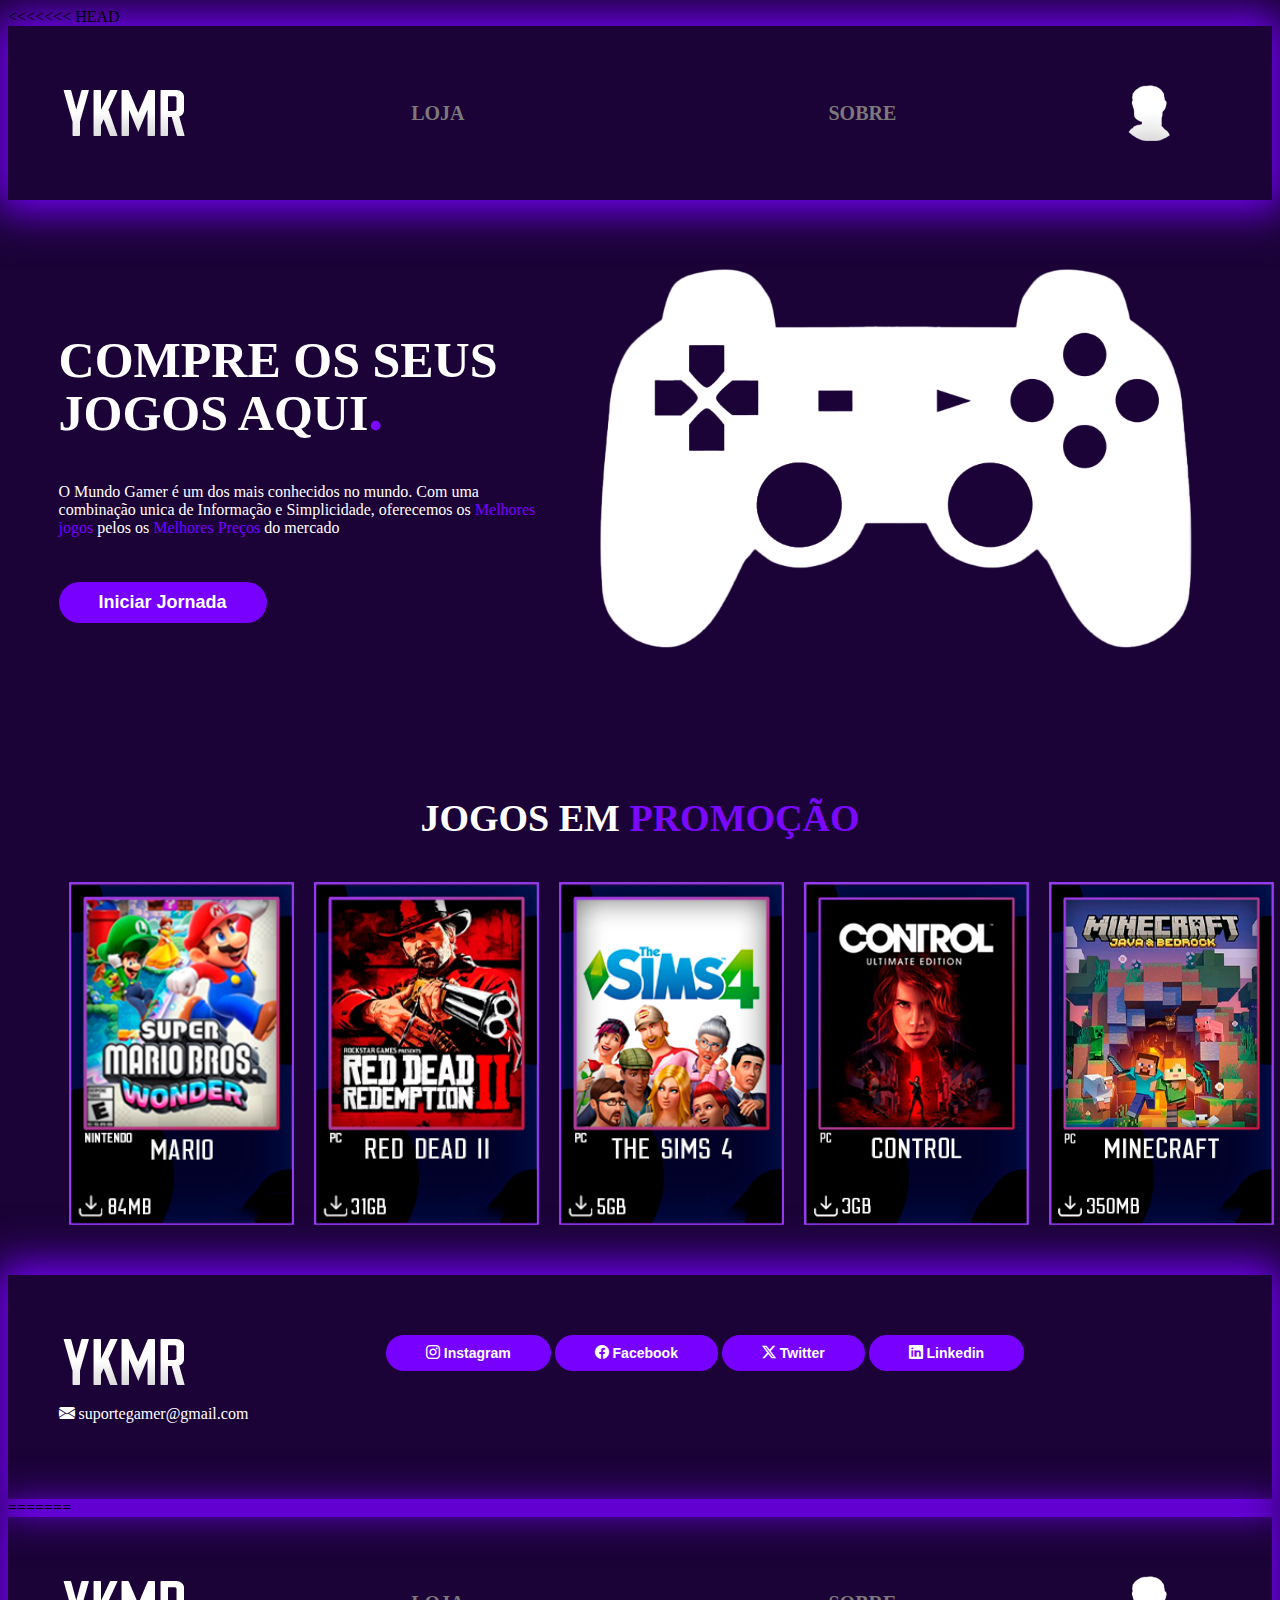
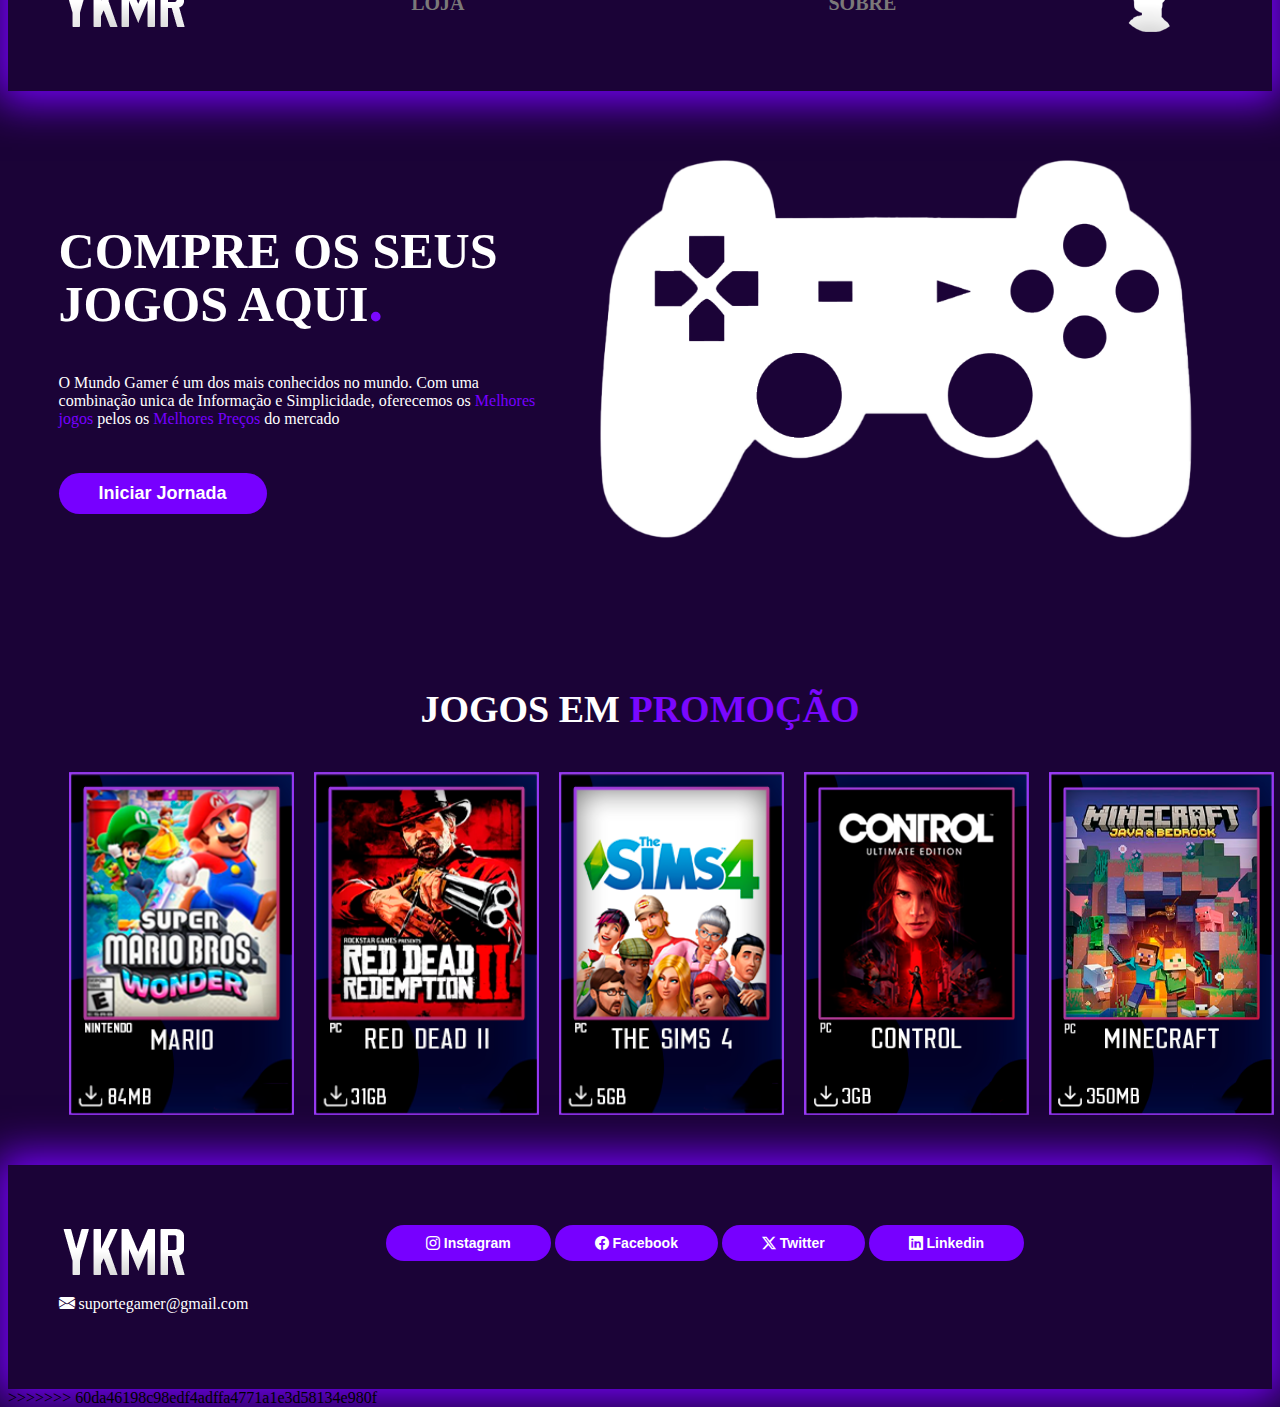
==== index.html @ 8145964a "Gerenciamento de Endereços" ====
<<<<<<< HEAD
<!DOCTYPE html>
<html lang="pt-br">
<head>
    <meta charset="UTF-8">
    <meta name="viewport" content="width=device-width, initial-scale=1.0">
    <!--Google Fonts-->
    <link rel="preconnect" href="https://fonts.googleapis.com">
    <link rel="preconnect" href="https://fonts.gstatic.com" crossorigin>
    <link href="https://fonts.googleapis.com/css2?family=Poppins:ital,wght@0,100;0,200;0,300;0,400;0,500;0,600;0,700;0,800;0,900;1,100;1,200;1,300;1,400;1,500;1,600;1,700;1,800;1,900&display=swap" rel="stylesheet">
    <!--Fim Google Fonts-->
    <!--BOOTSTRAP ICONS-->
    <link rel="stylesheet" href="https://cdn.jsdelivr.net/npm/bootstrap-icons@1.11.3/font/bootstrap-icons.min.css">
    <!--FIM BOOTSTRAP ICONS-->
    <link rel="stylesheet" href="css/index.css">
    <title>Games YKMR</title>
    <script src='script/index.js'></script>
    <script src="https://platform.linkedin.com/badges/js/profile.js" async defer type="text/javascript"></script>

</head>
<body>
    
    <header>
        <div class="interface">
            <div class="logo">
                <a href="#">
                    <img src="view/img/logoteste.png" alt="Logo da Games YKMR">
                </a>
            </div><!--logo-->

            <nav class="menu-desktop">
                <ul>
                    <li><a href="#">LOJA</a></li>
                    <li class="linkedin-container">
                        <a href="https://www.linkedin.com/in/kauanpedrosa" class="linkedin-btn">SOBRE</a>
                        <div class="linkedin-selo">
                            <div class="badge-base LI-profile-badge" 
                                 data-locale="pt_BR" data-size="medium" 
                                 data-theme="dark" data-type="VERTICAL" 
                                 data-vanity="kauan-pedrosa-m-da-silva-56b8bb307" 
                                 data-version="v1">
                                <a class="badge-base__link LI-simple-link" 
                                   href="https://br.linkedin.com/in/kauan-pedrosa-m-da-silva-56b8bb307?trk=profile-badge">
                                </a>
                            </div>
                        </div>
                    </li>
                </ul>                

            </nav>

            <div class="usuario">
                <button class="dropbtn">
                    <img src="view/img/icone.png" alt="Icone de Cadastro">
                </button>
                <div class="dropdown-content">
                    <a href="view/cadastro.html" id="cadastro">Cadastro</a>
                    <a href="#" id="login">Login</a>
                    <a href="view/login.html" id="logout">Deslogar</a>
                </div>
            </div><!--usuario-->
            
            <a href="view/endereco.html">
                <button id="specialButton" style="display: none;">Endereço</button>
            </a>
        </div><!--interface-->
    </header>

    <main>
        <section class="topo-do-site">
            <div class="interface">
                <div class="flex">
                    <div class="txt-topo-site">
                        <h1>COMPRE OS SEUS JOGOS AQUI<span>.</span></h1>
                        <p>O Mundo Gamer é um dos mais conhecidos no mundo. Com uma combinação unica de Informação e Simplicidade,
                        oferecemos os <span>Melhores jogos</span> pelos os <span>Melhores Preços</span> do mercado</p>

                        <div class="loja">
                            <a href="view/login.html">
                                <button>Iniciar Jornada</button>
                            </a>
                        </div>
                    </div><!--txt-topo-site-->

                    <div class="img-topo-site">
                        <img src="view/img/controle.png" alt="Controle Gamer">
                    </div><!--img-topo-site-->
                </div><!--flex-->
            </div><!--interface-->
        </section><!--topo-do-site-->

        <section class="promocoes">
            <div class="interface">
                <h2>JOGOS EM <span>PROMOÇÃO</span></h2>
                <div class="flex">
                    <div class="promocoes-jogos">
                        <img src="view/img/Mario.png" alt="">
                    </div><!--promocoes-jogos-->

                    <div class="promocoes-jogos">
                        <img src="view/img/RedDead.png" alt="">

                    </div><!--promocoes-jogos-->
                    <div class="promocoes-jogos">
                        <img src="view/img/thesims.png" alt="">
                    </div><!--promocoes-jogos-->
                    <div class="promocoes-jogos">
                        <img src="view/img/Control.png" alt="">
                    </div><!--promocoes-jogos-->
                    <div class="promocoes-jogos">
                        <img src="view/img/Minecraft.png" alt="">
                    </div><!--promocoes-jogos-->

                </div><!--flex-->
            </div><!--interface-->
        </section><!--promocoes---->
    </main>

    <footer>
        <div class="interface">
            <div class="line-footer">
                <div class="flex">
                    <div class="logo-footer">
                        <img src="view/img/logoteste.png" alt="">
                    </div>

                    <div class="redesociais">
                        <a href="#"><button><i class="bi bi-instagram"></i> Instagram</button></a>
                        <a href="#"><button><i class="bi bi-facebook"></i> Facebook</button></a>
                        <a href="#"><button><i class="bi bi-twitter-x"></i> Twitter</button></a>
                        <a href="https://www.linkedin.com/in/kauanpedrosa"><button><i class="bi bi-linkedin"></i> Linkedin</button></a>

                    </div>

                    <div class="redesociaismob">
                        <a href="#"><button><i class="bi bi-instagram"></i></button></a>
                        <a href="#"><button><i class="bi bi-facebook"></i></button></a>
                        <a href="#"><button><i class="bi bi-twitter-x"></i></button></a>
                    </div>
                </div><!--flex-->
            </div><!--line-footer-->

            <div class="line-footer">
                <p><i class="bi bi-envelope-fill"></i> <a href="#">suportegamer@gmail.com</p></a>

            </div><!--line-footer-->
        </div><!--interface-->
    </footer>
</body>
=======
<!DOCTYPE html>
<html lang="pt-br">
<head>
    <meta charset="UTF-8">
    <meta name="viewport" content="width=device-width, initial-scale=1.0">
    <!--Google Fonts-->
    <link rel="preconnect" href="https://fonts.googleapis.com">
    <link rel="preconnect" href="https://fonts.gstatic.com" crossorigin>
    <link href="https://fonts.googleapis.com/css2?family=Poppins:ital,wght@0,100;0,200;0,300;0,400;0,500;0,600;0,700;0,800;0,900;1,100;1,200;1,300;1,400;1,500;1,600;1,700;1,800;1,900&display=swap" rel="stylesheet">
    <!--Fim Google Fonts-->
    <!--BOOTSTRAP ICONS-->
    <link rel="stylesheet" href="https://cdn.jsdelivr.net/npm/bootstrap-icons@1.11.3/font/bootstrap-icons.min.css">
    <!--FIM BOOTSTRAP ICONS-->
    <link rel="stylesheet" href="css/index.css">
    <title>Games YKMR</title>
    <script src='script/index.js'></script>
    <script src="https://platform.linkedin.com/badges/js/profile.js" async defer type="text/javascript"></script>

</head>
<body>
    
    <header>
        <div class="interface">
            <div class="logo">
                <a href="#">
                    <img src="view/img/logoteste.png" alt="Logo da Games YKMR">
                </a>
            </div><!--logo-->

            <nav class="menu-desktop">
                <ul>
                    <li><a href="#">LOJA</a></li>
                    <li class="linkedin-container">
                        <a href="https://www.linkedin.com/in/kauanpedrosa" class="linkedin-btn">SOBRE</a>
                        <div class="linkedin-selo">
                            <div class="badge-base LI-profile-badge" 
                                 data-locale="pt_BR" data-size="medium" 
                                 data-theme="dark" data-type="VERTICAL" 
                                 data-vanity="kauan-pedrosa-m-da-silva-56b8bb307" 
                                 data-version="v1">
                                <a class="badge-base__link LI-simple-link" 
                                   href="https://br.linkedin.com/in/kauan-pedrosa-m-da-silva-56b8bb307?trk=profile-badge">
                                </a>
                            </div>
                        </div>
                    </li>
                </ul>                

            </nav>

            <div class="usuario">
                <button class="dropbtn">
                    <img src="view/img/icone.png" alt="Icone de Cadastro">
                </button>
                <div class="dropdown-content">
                    <a href="view/cadastro.html" id="cadastro">Cadastro</a>
                    <a href="#" id="login">Login</a>
                    <a href="view/login.html" id="logout">Deslogar</a>
                </div>
            </div><!--usuario-->
            
            <a href="view/endereco.html">
                <button id="specialButton" style="display: none;">Endereço</button>
            </a>
        </div><!--interface-->
    </header>

    <main>
        <section class="topo-do-site">
            <div class="interface">
                <div class="flex">
                    <div class="txt-topo-site">
                        <h1>COMPRE OS SEUS JOGOS AQUI<span>.</span></h1>
                        <p>O Mundo Gamer é um dos mais conhecidos no mundo. Com uma combinação unica de Informação e Simplicidade,
                        oferecemos os <span>Melhores jogos</span> pelos os <span>Melhores Preços</span> do mercado</p>

                        <div class="loja">
                            <a href="view/login.html">
                                <button>Iniciar Jornada</button>
                            </a>
                        </div>
                    </div><!--txt-topo-site-->

                    <div class="img-topo-site">
                        <img src="view/img/controle.png" alt="Controle Gamer">
                    </div><!--img-topo-site-->
                </div><!--flex-->
            </div><!--interface-->
        </section><!--topo-do-site-->

        <section class="promocoes">
            <div class="interface">
                <h2>JOGOS EM <span>PROMOÇÃO</span></h2>
                <div class="flex">
                    <div class="promocoes-jogos">
                        <img src="view/img/Mario.png" alt="">
                    </div><!--promocoes-jogos-->

                    <div class="promocoes-jogos">
                        <img src="view/img/RedDead.png" alt="">

                    </div><!--promocoes-jogos-->
                    <div class="promocoes-jogos">
                        <img src="view/img/thesims.png" alt="">
                    </div><!--promocoes-jogos-->
                    <div class="promocoes-jogos">
                        <img src="view/img/Control.png" alt="">
                    </div><!--promocoes-jogos-->
                    <div class="promocoes-jogos">
                        <img src="view/img/Minecraft.png" alt="">
                    </div><!--promocoes-jogos-->

                </div><!--flex-->
            </div><!--interface-->
        </section><!--promocoes---->
    </main>

    <footer>
        <div class="interface">
            <div class="line-footer">
                <div class="flex">
                    <div class="logo-footer">
                        <img src="view/img/logoteste.png" alt="">
                    </div>

                    <div class="redesociais">
                        <a href="#"><button><i class="bi bi-instagram"></i> Instagram</button></a>
                        <a href="#"><button><i class="bi bi-facebook"></i> Facebook</button></a>
                        <a href="#"><button><i class="bi bi-twitter-x"></i> Twitter</button></a>
                        <a href="https://www.linkedin.com/in/kauanpedrosa"><button><i class="bi bi-linkedin"></i> Linkedin</button></a>

                    </div>

                    <div class="redesociaismob">
                        <a href="#"><button><i class="bi bi-instagram"></i></button></a>
                        <a href="#"><button><i class="bi bi-facebook"></i></button></a>
                        <a href="#"><button><i class="bi bi-twitter-x"></i></button></a>
                    </div>
                </div><!--flex-->
            </div><!--line-footer-->

            <div class="line-footer">
                <p><i class="bi bi-envelope-fill"></i> <a href="#">suportegamer@gmail.com</p></a>

            </div><!--line-footer-->
        </div><!--interface-->
    </footer>
</body>
>>>>>>> 60da46198c98edf4adffa4771a1e3d58134e980f
</html>
---- css/index.css ----
<<<<<<< HEAD
*{
  margin: 0;
  padding: 0;
  box-sizing: border-box;
  font-family: 'Poppins', sans-serif;
}

body{
  background-color: #1b0337;
  height: 100vh;
}

.interface{
  max-width: 1280px;
  margin: 0 auto;
}

.flex{
  display: flex;
}
/* ESTILO DO CABEÇALHO */

header{
  padding: 40px 4%;
  box-shadow: 0 0 40px 10px #7700ff;
}

header > .interface{
  display: flex;
  align-items: center;
  justify-content: space-between;
}

header a{
  color: #7b7979;
  text-decoration: none;
  display: inline-block;
  transition: .2s;
  font-size: 20px;
}

header a:hover{
  color: #ffff;
  transform: scale(1.05);
  text-decoration: underline;
}

header nav ul{
  list-style-type: none;
  font-weight: 550;
}

header nav ul li{
  display: inline-block;
  padding: 0 180px;
}

header .usuario{
  padding: 10px 40px;
  cursor: pointer;
  display: inline-block;

}

.usuario {
  display: flex;
  align-items: center;
  gap: 10px; /* Espaço entre o ícone e o botão */
}

#specialButton {
  position: relative;
  top: -1px;
  left: 20px;
  padding: 2px 10px;
  font-size: 15px;
  font-weight: 600;
  background-color: #7700ff;
  border: 0;
  border-radius: 8px;
  cursor: pointer;
  color: #ffff;
  transition: .2s;

}

.dropbtn {
  background-color: transparent;
  color: white;
  padding: 5px;
  font-size: 16px;
  border: none;
  cursor: pointer;  
}

.dropdown-content {
  display: none;
  position: absolute;
  background-color: #ffff;
  min-width: 160px;
  box-shadow: 0px 8px 8px 0px rgba(0,0,0,0.2);
  z-index: 1;
}

.usuario .dropdown-content a {
  color: black;
  padding: 12px 16px;
  text-decoration: none;
  display: block;
}

.dropdown-content a:hover {background-color: #7406f1}

header .usuario:hover .dropdown-content {
  display: block;
  text-decoration: none;
}

header .usuario:hover .dropbtn {
  background-color: none;
  opacity: 0.9; /* Efeito ao passar o mouse (opcional) */
}

/*header .usuario img:hover{
  box-shadow: 0px 0px 8px #2b0458;

}*/


/* ESTILO DO TOPO DO SITE*/

section.topo-do-site{
  padding: 40px 4%;
}

section.topo-do-site .flex{
  align-items: center;
  justify-content: center;
  gap: 30px;
}

.topo-do-site h1{
  color: #ffff;
  font-size: 50px;
  line-height: 50px;
}

.topo-do-site .txt-topo-site h1 span{
  color: #7b08ff;
  font-size: 60px;
}

.topo-do-site .txt-topo-site p{
  color: #ffff;
  margin: 45px 0;
}

.topo-do-site .txt-topo-site p span{
  color: #7700ff;
}

.loja button{
  padding: 10px 40px;
  font-size: 18px;
  font-weight: 600;
  background-color: #7700ff;
  border: 0;
  border-radius: 30px;
  cursor: pointer;
  color: #ffff;
  transition: .2s;
}

.loja button:hover{
  box-shadow: 0px 0px 8px #2b0458;
  transform: scale(1.05);
  opacity: 0.6;
}

.topo-do-site .img-topo-site img{
  position: relative;
  width: 650px;
  animation: flutuar 2s ease-in-out infinite alternate;
}

@keyframes flutuar{
  0%{
      top: 0;
  }
  100%{
      top: 30px;
  }
}

/*ESTILO DAS PROMOÇÕES*/

section.promocoes{
  padding: 40px 4%;
}

.promocoes .promocoes-jogos img{
  position: relative;
  padding: 10px;
  width: 225px;
  align-items: center;
  justify-content: space-between;
  transition: .2s;
}

.promocoes .promocoes-jogos img:hover{
  box-shadow: 0px 0px 8px #2b0458;
  transform: scale(1.05);
}

section .interface h2{
  color: #ffff;
  font-size: 38px;
  text-align: center;
}

section .interface h2 span{
  color: #7b08ff;
  font-size: 38px;
  text-align: center;
}

/* ESTILO DO RODAPÉ */

footer{
  padding: 60px 4%;
  box-shadow: 0 0 40px 10px #7700ff;
}

footer .flex{
  justify-content: space-between;
}

.redesociais button{
  padding: 10px 40px;
  font-size: 14px;
  font-weight: 600;
  background-color: #7700ff;
  border: 0;
  border-radius: 30px;
  cursor: pointer;
  color: #ffff;
  transition: .2s;
}

.redesociais button:hover{
  box-shadow: 0px 0px 8px #2b0458;
  transform: scale(1.05);
}

.redesociaismob button{
  display: none;
}

footer .line-footer p{
  color: #ffff;
  text-decoration: none;
}

footer .line-footer a{
  color: #ffff;
  text-decoration: none;
}

footer .line-footer a:hover{
  color: #ffff;
  text-decoration: underline;
}

.linkedin-container {
  position: relative; /* Mantém o selo dentro do contexto do li */
  display: inline-block;
}

.linkedin-selo {
  display: none;
  position: absolute;
  top: 30px; /* Ajuste conforme necessário */
  left: 0;
  background-color: transparent;
  padding: 10px;
  border-radius: 5px;
  z-index: 1000; /* Garante que apareça acima de outros elementos */
}

.linkedin-container:hover .linkedin-selo {
  display: block;
}


@media screen and (max-width: 1020px){

  /* CLASSES GERAIS */
  .flex{
      flex-direction: column;
  }

  .topo-do-site .flex{
      flex-direction: column-reverse;
  }
  
  /* CABEÇALHO */

  header nav ul li{
      display: inline-block;
      padding: 0 50px;
  }

  .dropdown-content {
    min-width: 130px;
  }

  .usuario .dropdown-content a {
    font-size: 14px;
  }

  #specialButton {
    position: relative;
    top: 70px;
    left: -110px;
    padding: 2px 10px;
  }
  


  /* TOPO DO SITE */

  section.topo-do-site .flex{
      gap: 40px;
  }

  section.topo-do-site{
      padding: 20px 8%;
  }

  .topo-do-site h1{
      text-align: center;
  }

  .topo-do-site .txt-topo-site p{
      text-align: center;
  }

  .topo-do-site .img-topo-site img{
      width: 100%;
  }

  .loja {
      display: flex;
      justify-content: center; /* Centraliza horizontalmente */
      align-items: center; /* Centraliza verticalmente */
  }

  /* PROMOCOES */
  .promocoes .promocoes-jogos {
      display: flex;
      justify-content: center; /* Centraliza horizontalmente */
      align-items: center; /* Centraliza verticalmente (caso necessário) */
      flex-wrap: wrap; /* Permite que as imagens fiquem em múltiplas linhas, se necessário */
  }
  
  /* RODAPE */

  .footer .flex{
      flex-direction: column;
      gap: 50px;
  }

  .redesociais button{
      display: none;
  }

  .redesociaismob button{
      padding: 10px 40px;
      font-size: 14px;
      font-weight: 600;
      background-color: #7700ff;
      border: 0;
      border-radius: 30px;
      cursor: pointer;
      color: #ffff;
      transition: .2s;
      display: inline-block;
  }

  .redesociaismob button:hover{
      box-shadow: 0px 0px 8px #2b0458;
      transform: scale(1.05);
  }
  
=======
*{
  margin: 0;
  padding: 0;
  box-sizing: border-box;
  font-family: 'Poppins', sans-serif;
}

body{
  background-color: #1b0337;
  height: 100vh;
}

.interface{
  max-width: 1280px;
  margin: 0 auto;
}

.flex{
  display: flex;
}
/* ESTILO DO CABEÇALHO */

header{
  padding: 40px 4%;
  box-shadow: 0 0 40px 10px #7700ff;
}

header > .interface{
  display: flex;
  align-items: center;
  justify-content: space-between;
}

header a{
  color: #7b7979;
  text-decoration: none;
  display: inline-block;
  transition: .2s;
  font-size: 20px;
}

header a:hover{
  color: #ffff;
  transform: scale(1.05);
  text-decoration: underline;
}

header nav ul{
  list-style-type: none;
  font-weight: 550;
}

header nav ul li{
  display: inline-block;
  padding: 0 180px;
}

header .usuario{
  padding: 10px 40px;
  cursor: pointer;
  display: inline-block;

}

.usuario {
  display: flex;
  align-items: center;
  gap: 10px; /* Espaço entre o ícone e o botão */
}

#specialButton {
  position: relative;
  top: -1px;
  left: 20px;
  padding: 2px 10px;
  font-size: 15px;
  font-weight: 600;
  background-color: #7700ff;
  border: 0;
  border-radius: 8px;
  cursor: pointer;
  color: #ffff;
  transition: .2s;

}

.dropbtn {
  background-color: transparent;
  color: white;
  padding: 5px;
  font-size: 16px;
  border: none;
  cursor: pointer;  
}

.dropdown-content {
  display: none;
  position: absolute;
  background-color: #ffff;
  min-width: 160px;
  box-shadow: 0px 8px 8px 0px rgba(0,0,0,0.2);
  z-index: 1;
}

.usuario .dropdown-content a {
  color: black;
  padding: 12px 16px;
  text-decoration: none;
  display: block;
}

.dropdown-content a:hover {background-color: #7406f1}

header .usuario:hover .dropdown-content {
  display: block;
  text-decoration: none;
}

header .usuario:hover .dropbtn {
  background-color: none;
  opacity: 0.9; /* Efeito ao passar o mouse (opcional) */
}

/*header .usuario img:hover{
  box-shadow: 0px 0px 8px #2b0458;

}*/


/* ESTILO DO TOPO DO SITE*/

section.topo-do-site{
  padding: 40px 4%;
}

section.topo-do-site .flex{
  align-items: center;
  justify-content: center;
  gap: 30px;
}

.topo-do-site h1{
  color: #ffff;
  font-size: 50px;
  line-height: 50px;
}

.topo-do-site .txt-topo-site h1 span{
  color: #7b08ff;
  font-size: 60px;
}

.topo-do-site .txt-topo-site p{
  color: #ffff;
  margin: 45px 0;
}

.topo-do-site .txt-topo-site p span{
  color: #7700ff;
}

.loja button{
  padding: 10px 40px;
  font-size: 18px;
  font-weight: 600;
  background-color: #7700ff;
  border: 0;
  border-radius: 30px;
  cursor: pointer;
  color: #ffff;
  transition: .2s;
}

.loja button:hover{
  box-shadow: 0px 0px 8px #2b0458;
  transform: scale(1.05);
  opacity: 0.6;
}

.topo-do-site .img-topo-site img{
  position: relative;
  width: 650px;
  animation: flutuar 2s ease-in-out infinite alternate;
}

@keyframes flutuar{
  0%{
      top: 0;
  }
  100%{
      top: 30px;
  }
}

/*ESTILO DAS PROMOÇÕES*/

section.promocoes{
  padding: 40px 4%;
}

.promocoes .promocoes-jogos img{
  position: relative;
  padding: 10px;
  width: 225px;
  align-items: center;
  justify-content: space-between;
  transition: .2s;
}

.promocoes .promocoes-jogos img:hover{
  box-shadow: 0px 0px 8px #2b0458;
  transform: scale(1.05);
}

section .interface h2{
  color: #ffff;
  font-size: 38px;
  text-align: center;
}

section .interface h2 span{
  color: #7b08ff;
  font-size: 38px;
  text-align: center;
}

/* ESTILO DO RODAPÉ */

footer{
  padding: 60px 4%;
  box-shadow: 0 0 40px 10px #7700ff;
}

footer .flex{
  justify-content: space-between;
}

.redesociais button{
  padding: 10px 40px;
  font-size: 14px;
  font-weight: 600;
  background-color: #7700ff;
  border: 0;
  border-radius: 30px;
  cursor: pointer;
  color: #ffff;
  transition: .2s;
}

.redesociais button:hover{
  box-shadow: 0px 0px 8px #2b0458;
  transform: scale(1.05);
}

.redesociaismob button{
  display: none;
}

footer .line-footer p{
  color: #ffff;
  text-decoration: none;
}

footer .line-footer a{
  color: #ffff;
  text-decoration: none;
}

footer .line-footer a:hover{
  color: #ffff;
  text-decoration: underline;
}

.linkedin-container {
  position: relative; /* Mantém o selo dentro do contexto do li */
  display: inline-block;
}

.linkedin-selo {
  display: none;
  position: absolute;
  top: 30px; /* Ajuste conforme necessário */
  left: 0;
  background-color: transparent;
  padding: 10px;
  border-radius: 5px;
  z-index: 1000; /* Garante que apareça acima de outros elementos */
}

.linkedin-container:hover .linkedin-selo {
  display: block;
}


@media screen and (max-width: 1020px){

  /* CLASSES GERAIS */
  .flex{
      flex-direction: column;
  }

  .topo-do-site .flex{
      flex-direction: column-reverse;
  }
  
  /* CABEÇALHO */

  header nav ul li{
      display: inline-block;
      padding: 0 50px;
  }

  .dropdown-content {
    min-width: 130px;
  }

  .usuario .dropdown-content a {
    font-size: 14px;
  }

  #specialButton {
    position: relative;
    top: 70px;
    left: -110px;
    padding: 2px 10px;
  }
  


  /* TOPO DO SITE */

  section.topo-do-site .flex{
      gap: 40px;
  }

  section.topo-do-site{
      padding: 20px 8%;
  }

  .topo-do-site h1{
      text-align: center;
  }

  .topo-do-site .txt-topo-site p{
      text-align: center;
  }

  .topo-do-site .img-topo-site img{
      width: 100%;
  }

  .loja {
      display: flex;
      justify-content: center; /* Centraliza horizontalmente */
      align-items: center; /* Centraliza verticalmente */
  }

  /* PROMOCOES */
  .promocoes .promocoes-jogos {
      display: flex;
      justify-content: center; /* Centraliza horizontalmente */
      align-items: center; /* Centraliza verticalmente (caso necessário) */
      flex-wrap: wrap; /* Permite que as imagens fiquem em múltiplas linhas, se necessário */
  }
  
  /* RODAPE */

  .footer .flex{
      flex-direction: column;
      gap: 50px;
  }

  .redesociais button{
      display: none;
  }

  .redesociaismob button{
      padding: 10px 40px;
      font-size: 14px;
      font-weight: 600;
      background-color: #7700ff;
      border: 0;
      border-radius: 30px;
      cursor: pointer;
      color: #ffff;
      transition: .2s;
      display: inline-block;
  }

  .redesociaismob button:hover{
      box-shadow: 0px 0px 8px #2b0458;
      transform: scale(1.05);
  }
  
>>>>>>> 60da46198c98edf4adffa4771a1e3d58134e980f
}
---- css/index.css ----
<<<<<<< HEAD
*{
  margin: 0;
  padding: 0;
  box-sizing: border-box;
  font-family: 'Poppins', sans-serif;
}

body{
  background-color: #1b0337;
  height: 100vh;
}

.interface{
  max-width: 1280px;
  margin: 0 auto;
}

.flex{
  display: flex;
}
/* ESTILO DO CABEÇALHO */

header{
  padding: 40px 4%;
  box-shadow: 0 0 40px 10px #7700ff;
}

header > .interface{
  display: flex;
  align-items: center;
  justify-content: space-between;
}

header a{
  color: #7b7979;
  text-decoration: none;
  display: inline-block;
  transition: .2s;
  font-size: 20px;
}

header a:hover{
  color: #ffff;
  transform: scale(1.05);
  text-decoration: underline;
}

header nav ul{
  list-style-type: none;
  font-weight: 550;
}

header nav ul li{
  display: inline-block;
  padding: 0 180px;
}

header .usuario{
  padding: 10px 40px;
  cursor: pointer;
  display: inline-block;

}

.usuario {
  display: flex;
  align-items: center;
  gap: 10px; /* Espaço entre o ícone e o botão */
}

#specialButton {
  position: relative;
  top: -1px;
  left: 20px;
  padding: 2px 10px;
  font-size: 15px;
  font-weight: 600;
  background-color: #7700ff;
  border: 0;
  border-radius: 8px;
  cursor: pointer;
  color: #ffff;
  transition: .2s;

}

.dropbtn {
  background-color: transparent;
  color: white;
  padding: 5px;
  font-size: 16px;
  border: none;
  cursor: pointer;  
}

.dropdown-content {
  display: none;
  position: absolute;
  background-color: #ffff;
  min-width: 160px;
  box-shadow: 0px 8px 8px 0px rgba(0,0,0,0.2);
  z-index: 1;
}

.usuario .dropdown-content a {
  color: black;
  padding: 12px 16px;
  text-decoration: none;
  display: block;
}

.dropdown-content a:hover {background-color: #7406f1}

header .usuario:hover .dropdown-content {
  display: block;
  text-decoration: none;
}

header .usuario:hover .dropbtn {
  background-color: none;
  opacity: 0.9; /* Efeito ao passar o mouse (opcional) */
}

/*header .usuario img:hover{
  box-shadow: 0px 0px 8px #2b0458;

}*/


/* ESTILO DO TOPO DO SITE*/

section.topo-do-site{
  padding: 40px 4%;
}

section.topo-do-site .flex{
  align-items: center;
  justify-content: center;
  gap: 30px;
}

.topo-do-site h1{
  color: #ffff;
  font-size: 50px;
  line-height: 50px;
}

.topo-do-site .txt-topo-site h1 span{
  color: #7b08ff;
  font-size: 60px;
}

.topo-do-site .txt-topo-site p{
  color: #ffff;
  margin: 45px 0;
}

.topo-do-site .txt-topo-site p span{
  color: #7700ff;
}

.loja button{
  padding: 10px 40px;
  font-size: 18px;
  font-weight: 600;
  background-color: #7700ff;
  border: 0;
  border-radius: 30px;
  cursor: pointer;
  color: #ffff;
  transition: .2s;
}

.loja button:hover{
  box-shadow: 0px 0px 8px #2b0458;
  transform: scale(1.05);
  opacity: 0.6;
}

.topo-do-site .img-topo-site img{
  position: relative;
  width: 650px;
  animation: flutuar 2s ease-in-out infinite alternate;
}

@keyframes flutuar{
  0%{
      top: 0;
  }
  100%{
      top: 30px;
  }
}

/*ESTILO DAS PROMOÇÕES*/

section.promocoes{
  padding: 40px 4%;
}

.promocoes .promocoes-jogos img{
  position: relative;
  padding: 10px;
  width: 225px;
  align-items: center;
  justify-content: space-between;
  transition: .2s;
}

.promocoes .promocoes-jogos img:hover{
  box-shadow: 0px 0px 8px #2b0458;
  transform: scale(1.05);
}

section .interface h2{
  color: #ffff;
  font-size: 38px;
  text-align: center;
}

section .interface h2 span{
  color: #7b08ff;
  font-size: 38px;
  text-align: center;
}

/* ESTILO DO RODAPÉ */

footer{
  padding: 60px 4%;
  box-shadow: 0 0 40px 10px #7700ff;
}

footer .flex{
  justify-content: space-between;
}

.redesociais button{
  padding: 10px 40px;
  font-size: 14px;
  font-weight: 600;
  background-color: #7700ff;
  border: 0;
  border-radius: 30px;
  cursor: pointer;
  color: #ffff;
  transition: .2s;
}

.redesociais button:hover{
  box-shadow: 0px 0px 8px #2b0458;
  transform: scale(1.05);
}

.redesociaismob button{
  display: none;
}

footer .line-footer p{
  color: #ffff;
  text-decoration: none;
}

footer .line-footer a{
  color: #ffff;
  text-decoration: none;
}

footer .line-footer a:hover{
  color: #ffff;
  text-decoration: underline;
}

.linkedin-container {
  position: relative; /* Mantém o selo dentro do contexto do li */
  display: inline-block;
}

.linkedin-selo {
  display: none;
  position: absolute;
  top: 30px; /* Ajuste conforme necessário */
  left: 0;
  background-color: transparent;
  padding: 10px;
  border-radius: 5px;
  z-index: 1000; /* Garante que apareça acima de outros elementos */
}

.linkedin-container:hover .linkedin-selo {
  display: block;
}


@media screen and (max-width: 1020px){

  /* CLASSES GERAIS */
  .flex{
      flex-direction: column;
  }

  .topo-do-site .flex{
      flex-direction: column-reverse;
  }
  
  /* CABEÇALHO */

  header nav ul li{
      display: inline-block;
      padding: 0 50px;
  }

  .dropdown-content {
    min-width: 130px;
  }

  .usuario .dropdown-content a {
    font-size: 14px;
  }

  #specialButton {
    position: relative;
    top: 70px;
    left: -110px;
    padding: 2px 10px;
  }
  


  /* TOPO DO SITE */

  section.topo-do-site .flex{
      gap: 40px;
  }

  section.topo-do-site{
      padding: 20px 8%;
  }

  .topo-do-site h1{
      text-align: center;
  }

  .topo-do-site .txt-topo-site p{
      text-align: center;
  }

  .topo-do-site .img-topo-site img{
      width: 100%;
  }

  .loja {
      display: flex;
      justify-content: center; /* Centraliza horizontalmente */
      align-items: center; /* Centraliza verticalmente */
  }

  /* PROMOCOES */
  .promocoes .promocoes-jogos {
      display: flex;
      justify-content: center; /* Centraliza horizontalmente */
      align-items: center; /* Centraliza verticalmente (caso necessário) */
      flex-wrap: wrap; /* Permite que as imagens fiquem em múltiplas linhas, se necessário */
  }
  
  /* RODAPE */

  .footer .flex{
      flex-direction: column;
      gap: 50px;
  }

  .redesociais button{
      display: none;
  }

  .redesociaismob button{
      padding: 10px 40px;
      font-size: 14px;
      font-weight: 600;
      background-color: #7700ff;
      border: 0;
      border-radius: 30px;
      cursor: pointer;
      color: #ffff;
      transition: .2s;
      display: inline-block;
  }

  .redesociaismob button:hover{
      box-shadow: 0px 0px 8px #2b0458;
      transform: scale(1.05);
  }
  
=======
*{
  margin: 0;
  padding: 0;
  box-sizing: border-box;
  font-family: 'Poppins', sans-serif;
}

body{
  background-color: #1b0337;
  height: 100vh;
}

.interface{
  max-width: 1280px;
  margin: 0 auto;
}

.flex{
  display: flex;
}
/* ESTILO DO CABEÇALHO */

header{
  padding: 40px 4%;
  box-shadow: 0 0 40px 10px #7700ff;
}

header > .interface{
  display: flex;
  align-items: center;
  justify-content: space-between;
}

header a{
  color: #7b7979;
  text-decoration: none;
  display: inline-block;
  transition: .2s;
  font-size: 20px;
}

header a:hover{
  color: #ffff;
  transform: scale(1.05);
  text-decoration: underline;
}

header nav ul{
  list-style-type: none;
  font-weight: 550;
}

header nav ul li{
  display: inline-block;
  padding: 0 180px;
}

header .usuario{
  padding: 10px 40px;
  cursor: pointer;
  display: inline-block;

}

.usuario {
  display: flex;
  align-items: center;
  gap: 10px; /* Espaço entre o ícone e o botão */
}

#specialButton {
  position: relative;
  top: -1px;
  left: 20px;
  padding: 2px 10px;
  font-size: 15px;
  font-weight: 600;
  background-color: #7700ff;
  border: 0;
  border-radius: 8px;
  cursor: pointer;
  color: #ffff;
  transition: .2s;

}

.dropbtn {
  background-color: transparent;
  color: white;
  padding: 5px;
  font-size: 16px;
  border: none;
  cursor: pointer;  
}

.dropdown-content {
  display: none;
  position: absolute;
  background-color: #ffff;
  min-width: 160px;
  box-shadow: 0px 8px 8px 0px rgba(0,0,0,0.2);
  z-index: 1;
}

.usuario .dropdown-content a {
  color: black;
  padding: 12px 16px;
  text-decoration: none;
  display: block;
}

.dropdown-content a:hover {background-color: #7406f1}

header .usuario:hover .dropdown-content {
  display: block;
  text-decoration: none;
}

header .usuario:hover .dropbtn {
  background-color: none;
  opacity: 0.9; /* Efeito ao passar o mouse (opcional) */
}

/*header .usuario img:hover{
  box-shadow: 0px 0px 8px #2b0458;

}*/


/* ESTILO DO TOPO DO SITE*/

section.topo-do-site{
  padding: 40px 4%;
}

section.topo-do-site .flex{
  align-items: center;
  justify-content: center;
  gap: 30px;
}

.topo-do-site h1{
  color: #ffff;
  font-size: 50px;
  line-height: 50px;
}

.topo-do-site .txt-topo-site h1 span{
  color: #7b08ff;
  font-size: 60px;
}

.topo-do-site .txt-topo-site p{
  color: #ffff;
  margin: 45px 0;
}

.topo-do-site .txt-topo-site p span{
  color: #7700ff;
}

.loja button{
  padding: 10px 40px;
  font-size: 18px;
  font-weight: 600;
  background-color: #7700ff;
  border: 0;
  border-radius: 30px;
  cursor: pointer;
  color: #ffff;
  transition: .2s;
}

.loja button:hover{
  box-shadow: 0px 0px 8px #2b0458;
  transform: scale(1.05);
  opacity: 0.6;
}

.topo-do-site .img-topo-site img{
  position: relative;
  width: 650px;
  animation: flutuar 2s ease-in-out infinite alternate;
}

@keyframes flutuar{
  0%{
      top: 0;
  }
  100%{
      top: 30px;
  }
}

/*ESTILO DAS PROMOÇÕES*/

section.promocoes{
  padding: 40px 4%;
}

.promocoes .promocoes-jogos img{
  position: relative;
  padding: 10px;
  width: 225px;
  align-items: center;
  justify-content: space-between;
  transition: .2s;
}

.promocoes .promocoes-jogos img:hover{
  box-shadow: 0px 0px 8px #2b0458;
  transform: scale(1.05);
}

section .interface h2{
  color: #ffff;
  font-size: 38px;
  text-align: center;
}

section .interface h2 span{
  color: #7b08ff;
  font-size: 38px;
  text-align: center;
}

/* ESTILO DO RODAPÉ */

footer{
  padding: 60px 4%;
  box-shadow: 0 0 40px 10px #7700ff;
}

footer .flex{
  justify-content: space-between;
}

.redesociais button{
  padding: 10px 40px;
  font-size: 14px;
  font-weight: 600;
  background-color: #7700ff;
  border: 0;
  border-radius: 30px;
  cursor: pointer;
  color: #ffff;
  transition: .2s;
}

.redesociais button:hover{
  box-shadow: 0px 0px 8px #2b0458;
  transform: scale(1.05);
}

.redesociaismob button{
  display: none;
}

footer .line-footer p{
  color: #ffff;
  text-decoration: none;
}

footer .line-footer a{
  color: #ffff;
  text-decoration: none;
}

footer .line-footer a:hover{
  color: #ffff;
  text-decoration: underline;
}

.linkedin-container {
  position: relative; /* Mantém o selo dentro do contexto do li */
  display: inline-block;
}

.linkedin-selo {
  display: none;
  position: absolute;
  top: 30px; /* Ajuste conforme necessário */
  left: 0;
  background-color: transparent;
  padding: 10px;
  border-radius: 5px;
  z-index: 1000; /* Garante que apareça acima de outros elementos */
}

.linkedin-container:hover .linkedin-selo {
  display: block;
}


@media screen and (max-width: 1020px){

  /* CLASSES GERAIS */
  .flex{
      flex-direction: column;
  }

  .topo-do-site .flex{
      flex-direction: column-reverse;
  }
  
  /* CABEÇALHO */

  header nav ul li{
      display: inline-block;
      padding: 0 50px;
  }

  .dropdown-content {
    min-width: 130px;
  }

  .usuario .dropdown-content a {
    font-size: 14px;
  }

  #specialButton {
    position: relative;
    top: 70px;
    left: -110px;
    padding: 2px 10px;
  }
  


  /* TOPO DO SITE */

  section.topo-do-site .flex{
      gap: 40px;
  }

  section.topo-do-site{
      padding: 20px 8%;
  }

  .topo-do-site h1{
      text-align: center;
  }

  .topo-do-site .txt-topo-site p{
      text-align: center;
  }

  .topo-do-site .img-topo-site img{
      width: 100%;
  }

  .loja {
      display: flex;
      justify-content: center; /* Centraliza horizontalmente */
      align-items: center; /* Centraliza verticalmente */
  }

  /* PROMOCOES */
  .promocoes .promocoes-jogos {
      display: flex;
      justify-content: center; /* Centraliza horizontalmente */
      align-items: center; /* Centraliza verticalmente (caso necessário) */
      flex-wrap: wrap; /* Permite que as imagens fiquem em múltiplas linhas, se necessário */
  }
  
  /* RODAPE */

  .footer .flex{
      flex-direction: column;
      gap: 50px;
  }

  .redesociais button{
      display: none;
  }

  .redesociaismob button{
      padding: 10px 40px;
      font-size: 14px;
      font-weight: 600;
      background-color: #7700ff;
      border: 0;
      border-radius: 30px;
      cursor: pointer;
      color: #ffff;
      transition: .2s;
      display: inline-block;
  }

  .redesociaismob button:hover{
      box-shadow: 0px 0px 8px #2b0458;
      transform: scale(1.05);
  }
  
>>>>>>> 60da46198c98edf4adffa4771a1e3d58134e980f
}
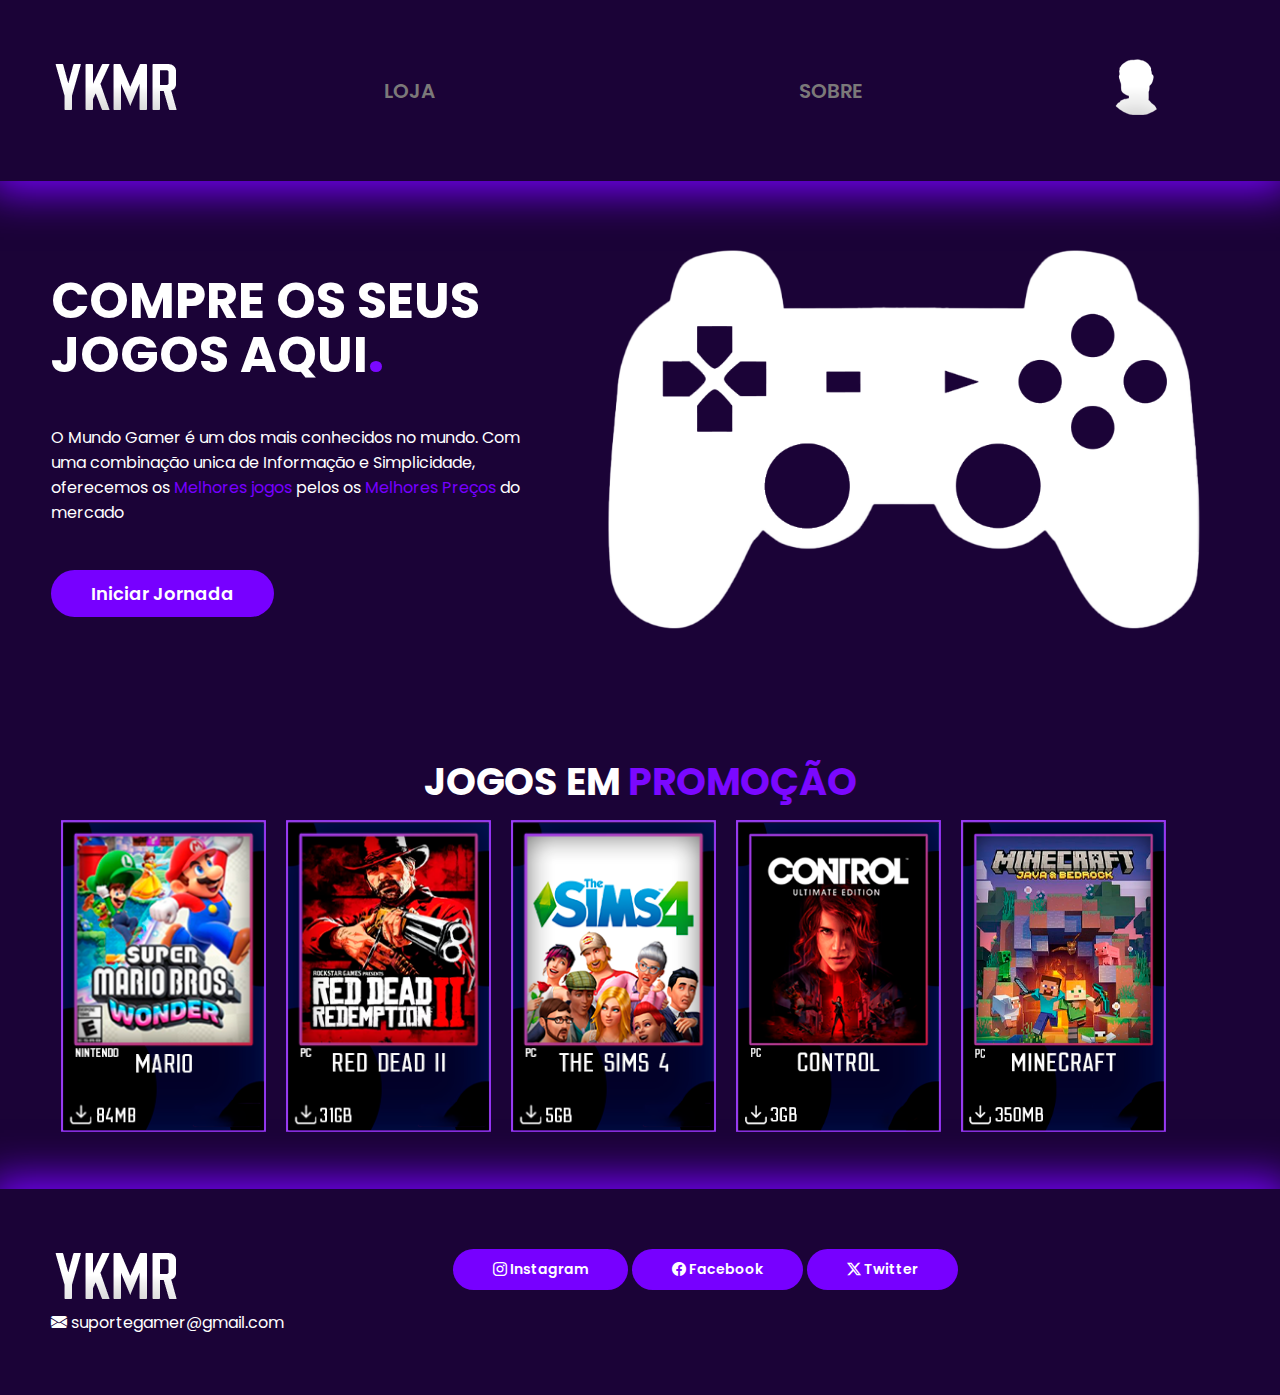
==== commit cf281f54: "Gerenciamento de Endereços" ====
--- a/index.html
+++ b/index.html
@@ -1,4 +1,3 @@
-<<<<<<< HEAD
 <!DOCTYPE html>
 <html lang="pt-br">
 <head>
@@ -15,7 +14,6 @@
     <link rel="stylesheet" href="css/index.css">
     <title>Games YKMR</title>
     <script src='script/index.js'></script>
-    <script src="https://platform.linkedin.com/badges/js/profile.js" async defer type="text/javascript"></script>
 
 </head>
 <body>
@@ -31,22 +29,8 @@
             <nav class="menu-desktop">
                 <ul>
                     <li><a href="#">LOJA</a></li>
-                    <li class="linkedin-container">
-                        <a href="https://www.linkedin.com/in/kauanpedrosa" class="linkedin-btn">SOBRE</a>
-                        <div class="linkedin-selo">
-                            <div class="badge-base LI-profile-badge" 
-                                 data-locale="pt_BR" data-size="medium" 
-                                 data-theme="dark" data-type="VERTICAL" 
-                                 data-vanity="kauan-pedrosa-m-da-silva-56b8bb307" 
-                                 data-version="v1">
-                                <a class="badge-base__link LI-simple-link" 
-                                   href="https://br.linkedin.com/in/kauan-pedrosa-m-da-silva-56b8bb307?trk=profile-badge">
-                                </a>
-                            </div>
-                        </div>
-                    </li>
-                </ul>                
-
+                    <li><a href="#">SOBRE</a></li>
+                </ul>
             </nav>
 
             <div class="usuario">
@@ -126,10 +110,8 @@
 
                     <div class="redesociais">
                         <a href="#"><button><i class="bi bi-instagram"></i> Instagram</button></a>
-                        <a href="#"><button><i class="bi bi-facebook"></i> Facebook</button></a>
+                        <a href="#"><button><i class="bi bi-facebook"></i>  Facebook</button></a>
                         <a href="#"><button><i class="bi bi-twitter-x"></i> Twitter</button></a>
-                        <a href="https://www.linkedin.com/in/kauanpedrosa"><button><i class="bi bi-linkedin"></i> Linkedin</button></a>
-
                     </div>
 
                     <div class="redesociaismob">
@@ -147,154 +129,4 @@
         </div><!--interface-->
     </footer>
 </body>
-=======
-<!DOCTYPE html>
-<html lang="pt-br">
-<head>
-    <meta charset="UTF-8">
-    <meta name="viewport" content="width=device-width, initial-scale=1.0">
-    <!--Google Fonts-->
-    <link rel="preconnect" href="https://fonts.googleapis.com">
-    <link rel="preconnect" href="https://fonts.gstatic.com" crossorigin>
-    <link href="https://fonts.googleapis.com/css2?family=Poppins:ital,wght@0,100;0,200;0,300;0,400;0,500;0,600;0,700;0,800;0,900;1,100;1,200;1,300;1,400;1,500;1,600;1,700;1,800;1,900&display=swap" rel="stylesheet">
-    <!--Fim Google Fonts-->
-    <!--BOOTSTRAP ICONS-->
-    <link rel="stylesheet" href="https://cdn.jsdelivr.net/npm/bootstrap-icons@1.11.3/font/bootstrap-icons.min.css">
-    <!--FIM BOOTSTRAP ICONS-->
-    <link rel="stylesheet" href="css/index.css">
-    <title>Games YKMR</title>
-    <script src='script/index.js'></script>
-    <script src="https://platform.linkedin.com/badges/js/profile.js" async defer type="text/javascript"></script>
-
-</head>
-<body>
-    
-    <header>
-        <div class="interface">
-            <div class="logo">
-                <a href="#">
-                    <img src="view/img/logoteste.png" alt="Logo da Games YKMR">
-                </a>
-            </div><!--logo-->
-
-            <nav class="menu-desktop">
-                <ul>
-                    <li><a href="#">LOJA</a></li>
-                    <li class="linkedin-container">
-                        <a href="https://www.linkedin.com/in/kauanpedrosa" class="linkedin-btn">SOBRE</a>
-                        <div class="linkedin-selo">
-                            <div class="badge-base LI-profile-badge" 
-                                 data-locale="pt_BR" data-size="medium" 
-                                 data-theme="dark" data-type="VERTICAL" 
-                                 data-vanity="kauan-pedrosa-m-da-silva-56b8bb307" 
-                                 data-version="v1">
-                                <a class="badge-base__link LI-simple-link" 
-                                   href="https://br.linkedin.com/in/kauan-pedrosa-m-da-silva-56b8bb307?trk=profile-badge">
-                                </a>
-                            </div>
-                        </div>
-                    </li>
-                </ul>                
-
-            </nav>
-
-            <div class="usuario">
-                <button class="dropbtn">
-                    <img src="view/img/icone.png" alt="Icone de Cadastro">
-                </button>
-                <div class="dropdown-content">
-                    <a href="view/cadastro.html" id="cadastro">Cadastro</a>
-                    <a href="#" id="login">Login</a>
-                    <a href="view/login.html" id="logout">Deslogar</a>
-                </div>
-            </div><!--usuario-->
-            
-            <a href="view/endereco.html">
-                <button id="specialButton" style="display: none;">Endereço</button>
-            </a>
-        </div><!--interface-->
-    </header>
-
-    <main>
-        <section class="topo-do-site">
-            <div class="interface">
-                <div class="flex">
-                    <div class="txt-topo-site">
-                        <h1>COMPRE OS SEUS JOGOS AQUI<span>.</span></h1>
-                        <p>O Mundo Gamer é um dos mais conhecidos no mundo. Com uma combinação unica de Informação e Simplicidade,
-                        oferecemos os <span>Melhores jogos</span> pelos os <span>Melhores Preços</span> do mercado</p>
-
-                        <div class="loja">
-                            <a href="view/login.html">
-                                <button>Iniciar Jornada</button>
-                            </a>
-                        </div>
-                    </div><!--txt-topo-site-->
-
-                    <div class="img-topo-site">
-                        <img src="view/img/controle.png" alt="Controle Gamer">
-                    </div><!--img-topo-site-->
-                </div><!--flex-->
-            </div><!--interface-->
-        </section><!--topo-do-site-->
-
-        <section class="promocoes">
-            <div class="interface">
-                <h2>JOGOS EM <span>PROMOÇÃO</span></h2>
-                <div class="flex">
-                    <div class="promocoes-jogos">
-                        <img src="view/img/Mario.png" alt="">
-                    </div><!--promocoes-jogos-->
-
-                    <div class="promocoes-jogos">
-                        <img src="view/img/RedDead.png" alt="">
-
-                    </div><!--promocoes-jogos-->
-                    <div class="promocoes-jogos">
-                        <img src="view/img/thesims.png" alt="">
-                    </div><!--promocoes-jogos-->
-                    <div class="promocoes-jogos">
-                        <img src="view/img/Control.png" alt="">
-                    </div><!--promocoes-jogos-->
-                    <div class="promocoes-jogos">
-                        <img src="view/img/Minecraft.png" alt="">
-                    </div><!--promocoes-jogos-->
-
-                </div><!--flex-->
-            </div><!--interface-->
-        </section><!--promocoes---->
-    </main>
-
-    <footer>
-        <div class="interface">
-            <div class="line-footer">
-                <div class="flex">
-                    <div class="logo-footer">
-                        <img src="view/img/logoteste.png" alt="">
-                    </div>
-
-                    <div class="redesociais">
-                        <a href="#"><button><i class="bi bi-instagram"></i> Instagram</button></a>
-                        <a href="#"><button><i class="bi bi-facebook"></i> Facebook</button></a>
-                        <a href="#"><button><i class="bi bi-twitter-x"></i> Twitter</button></a>
-                        <a href="https://www.linkedin.com/in/kauanpedrosa"><button><i class="bi bi-linkedin"></i> Linkedin</button></a>
-
-                    </div>
-
-                    <div class="redesociaismob">
-                        <a href="#"><button><i class="bi bi-instagram"></i></button></a>
-                        <a href="#"><button><i class="bi bi-facebook"></i></button></a>
-                        <a href="#"><button><i class="bi bi-twitter-x"></i></button></a>
-                    </div>
-                </div><!--flex-->
-            </div><!--line-footer-->
-
-            <div class="line-footer">
-                <p><i class="bi bi-envelope-fill"></i> <a href="#">suportegamer@gmail.com</p></a>
-
-            </div><!--line-footer-->
-        </div><!--interface-->
-    </footer>
-</body>
->>>>>>> 60da46198c98edf4adffa4771a1e3d58134e980f
 </html>--- a/css/index.css
+++ b/css/index.css
@@ -1,4 +1,3 @@
-<<<<<<< HEAD
 *{
   margin: 0;
   padding: 0;
@@ -272,27 +271,6 @@
   text-decoration: underline;
 }
 
-.linkedin-container {
-  position: relative; /* Mantém o selo dentro do contexto do li */
-  display: inline-block;
-}
-
-.linkedin-selo {
-  display: none;
-  position: absolute;
-  top: 30px; /* Ajuste conforme necessário */
-  left: 0;
-  background-color: transparent;
-  padding: 10px;
-  border-radius: 5px;
-  z-index: 1000; /* Garante que apareça acima de outros elementos */
-}
-
-.linkedin-container:hover .linkedin-selo {
-  display: block;
-}
-
-
 @media screen and (max-width: 1020px){
 
   /* CLASSES GERAIS */
@@ -393,400 +371,4 @@
       transform: scale(1.05);
   }
   
-=======
-*{
-  margin: 0;
-  padding: 0;
-  box-sizing: border-box;
-  font-family: 'Poppins', sans-serif;
-}
-
-body{
-  background-color: #1b0337;
-  height: 100vh;
-}
-
-.interface{
-  max-width: 1280px;
-  margin: 0 auto;
-}
-
-.flex{
-  display: flex;
-}
-/* ESTILO DO CABEÇALHO */
-
-header{
-  padding: 40px 4%;
-  box-shadow: 0 0 40px 10px #7700ff;
-}
-
-header > .interface{
-  display: flex;
-  align-items: center;
-  justify-content: space-between;
-}
-
-header a{
-  color: #7b7979;
-  text-decoration: none;
-  display: inline-block;
-  transition: .2s;
-  font-size: 20px;
-}
-
-header a:hover{
-  color: #ffff;
-  transform: scale(1.05);
-  text-decoration: underline;
-}
-
-header nav ul{
-  list-style-type: none;
-  font-weight: 550;
-}
-
-header nav ul li{
-  display: inline-block;
-  padding: 0 180px;
-}
-
-header .usuario{
-  padding: 10px 40px;
-  cursor: pointer;
-  display: inline-block;
-
-}
-
-.usuario {
-  display: flex;
-  align-items: center;
-  gap: 10px; /* Espaço entre o ícone e o botão */
-}
-
-#specialButton {
-  position: relative;
-  top: -1px;
-  left: 20px;
-  padding: 2px 10px;
-  font-size: 15px;
-  font-weight: 600;
-  background-color: #7700ff;
-  border: 0;
-  border-radius: 8px;
-  cursor: pointer;
-  color: #ffff;
-  transition: .2s;
-
-}
-
-.dropbtn {
-  background-color: transparent;
-  color: white;
-  padding: 5px;
-  font-size: 16px;
-  border: none;
-  cursor: pointer;  
-}
-
-.dropdown-content {
-  display: none;
-  position: absolute;
-  background-color: #ffff;
-  min-width: 160px;
-  box-shadow: 0px 8px 8px 0px rgba(0,0,0,0.2);
-  z-index: 1;
-}
-
-.usuario .dropdown-content a {
-  color: black;
-  padding: 12px 16px;
-  text-decoration: none;
-  display: block;
-}
-
-.dropdown-content a:hover {background-color: #7406f1}
-
-header .usuario:hover .dropdown-content {
-  display: block;
-  text-decoration: none;
-}
-
-header .usuario:hover .dropbtn {
-  background-color: none;
-  opacity: 0.9; /* Efeito ao passar o mouse (opcional) */
-}
-
-/*header .usuario img:hover{
-  box-shadow: 0px 0px 8px #2b0458;
-
-}*/
-
-
-/* ESTILO DO TOPO DO SITE*/
-
-section.topo-do-site{
-  padding: 40px 4%;
-}
-
-section.topo-do-site .flex{
-  align-items: center;
-  justify-content: center;
-  gap: 30px;
-}
-
-.topo-do-site h1{
-  color: #ffff;
-  font-size: 50px;
-  line-height: 50px;
-}
-
-.topo-do-site .txt-topo-site h1 span{
-  color: #7b08ff;
-  font-size: 60px;
-}
-
-.topo-do-site .txt-topo-site p{
-  color: #ffff;
-  margin: 45px 0;
-}
-
-.topo-do-site .txt-topo-site p span{
-  color: #7700ff;
-}
-
-.loja button{
-  padding: 10px 40px;
-  font-size: 18px;
-  font-weight: 600;
-  background-color: #7700ff;
-  border: 0;
-  border-radius: 30px;
-  cursor: pointer;
-  color: #ffff;
-  transition: .2s;
-}
-
-.loja button:hover{
-  box-shadow: 0px 0px 8px #2b0458;
-  transform: scale(1.05);
-  opacity: 0.6;
-}
-
-.topo-do-site .img-topo-site img{
-  position: relative;
-  width: 650px;
-  animation: flutuar 2s ease-in-out infinite alternate;
-}
-
-@keyframes flutuar{
-  0%{
-      top: 0;
-  }
-  100%{
-      top: 30px;
-  }
-}
-
-/*ESTILO DAS PROMOÇÕES*/
-
-section.promocoes{
-  padding: 40px 4%;
-}
-
-.promocoes .promocoes-jogos img{
-  position: relative;
-  padding: 10px;
-  width: 225px;
-  align-items: center;
-  justify-content: space-between;
-  transition: .2s;
-}
-
-.promocoes .promocoes-jogos img:hover{
-  box-shadow: 0px 0px 8px #2b0458;
-  transform: scale(1.05);
-}
-
-section .interface h2{
-  color: #ffff;
-  font-size: 38px;
-  text-align: center;
-}
-
-section .interface h2 span{
-  color: #7b08ff;
-  font-size: 38px;
-  text-align: center;
-}
-
-/* ESTILO DO RODAPÉ */
-
-footer{
-  padding: 60px 4%;
-  box-shadow: 0 0 40px 10px #7700ff;
-}
-
-footer .flex{
-  justify-content: space-between;
-}
-
-.redesociais button{
-  padding: 10px 40px;
-  font-size: 14px;
-  font-weight: 600;
-  background-color: #7700ff;
-  border: 0;
-  border-radius: 30px;
-  cursor: pointer;
-  color: #ffff;
-  transition: .2s;
-}
-
-.redesociais button:hover{
-  box-shadow: 0px 0px 8px #2b0458;
-  transform: scale(1.05);
-}
-
-.redesociaismob button{
-  display: none;
-}
-
-footer .line-footer p{
-  color: #ffff;
-  text-decoration: none;
-}
-
-footer .line-footer a{
-  color: #ffff;
-  text-decoration: none;
-}
-
-footer .line-footer a:hover{
-  color: #ffff;
-  text-decoration: underline;
-}
-
-.linkedin-container {
-  position: relative; /* Mantém o selo dentro do contexto do li */
-  display: inline-block;
-}
-
-.linkedin-selo {
-  display: none;
-  position: absolute;
-  top: 30px; /* Ajuste conforme necessário */
-  left: 0;
-  background-color: transparent;
-  padding: 10px;
-  border-radius: 5px;
-  z-index: 1000; /* Garante que apareça acima de outros elementos */
-}
-
-.linkedin-container:hover .linkedin-selo {
-  display: block;
-}
-
-
-@media screen and (max-width: 1020px){
-
-  /* CLASSES GERAIS */
-  .flex{
-      flex-direction: column;
-  }
-
-  .topo-do-site .flex{
-      flex-direction: column-reverse;
-  }
-  
-  /* CABEÇALHO */
-
-  header nav ul li{
-      display: inline-block;
-      padding: 0 50px;
-  }
-
-  .dropdown-content {
-    min-width: 130px;
-  }
-
-  .usuario .dropdown-content a {
-    font-size: 14px;
-  }
-
-  #specialButton {
-    position: relative;
-    top: 70px;
-    left: -110px;
-    padding: 2px 10px;
-  }
-  
-
-
-  /* TOPO DO SITE */
-
-  section.topo-do-site .flex{
-      gap: 40px;
-  }
-
-  section.topo-do-site{
-      padding: 20px 8%;
-  }
-
-  .topo-do-site h1{
-      text-align: center;
-  }
-
-  .topo-do-site .txt-topo-site p{
-      text-align: center;
-  }
-
-  .topo-do-site .img-topo-site img{
-      width: 100%;
-  }
-
-  .loja {
-      display: flex;
-      justify-content: center; /* Centraliza horizontalmente */
-      align-items: center; /* Centraliza verticalmente */
-  }
-
-  /* PROMOCOES */
-  .promocoes .promocoes-jogos {
-      display: flex;
-      justify-content: center; /* Centraliza horizontalmente */
-      align-items: center; /* Centraliza verticalmente (caso necessário) */
-      flex-wrap: wrap; /* Permite que as imagens fiquem em múltiplas linhas, se necessário */
-  }
-  
-  /* RODAPE */
-
-  .footer .flex{
-      flex-direction: column;
-      gap: 50px;
-  }
-
-  .redesociais button{
-      display: none;
-  }
-
-  .redesociaismob button{
-      padding: 10px 40px;
-      font-size: 14px;
-      font-weight: 600;
-      background-color: #7700ff;
-      border: 0;
-      border-radius: 30px;
-      cursor: pointer;
-      color: #ffff;
-      transition: .2s;
-      display: inline-block;
-  }
-
-  .redesociaismob button:hover{
-      box-shadow: 0px 0px 8px #2b0458;
-      transform: scale(1.05);
-  }
-  
->>>>>>> 60da46198c98edf4adffa4771a1e3d58134e980f
 }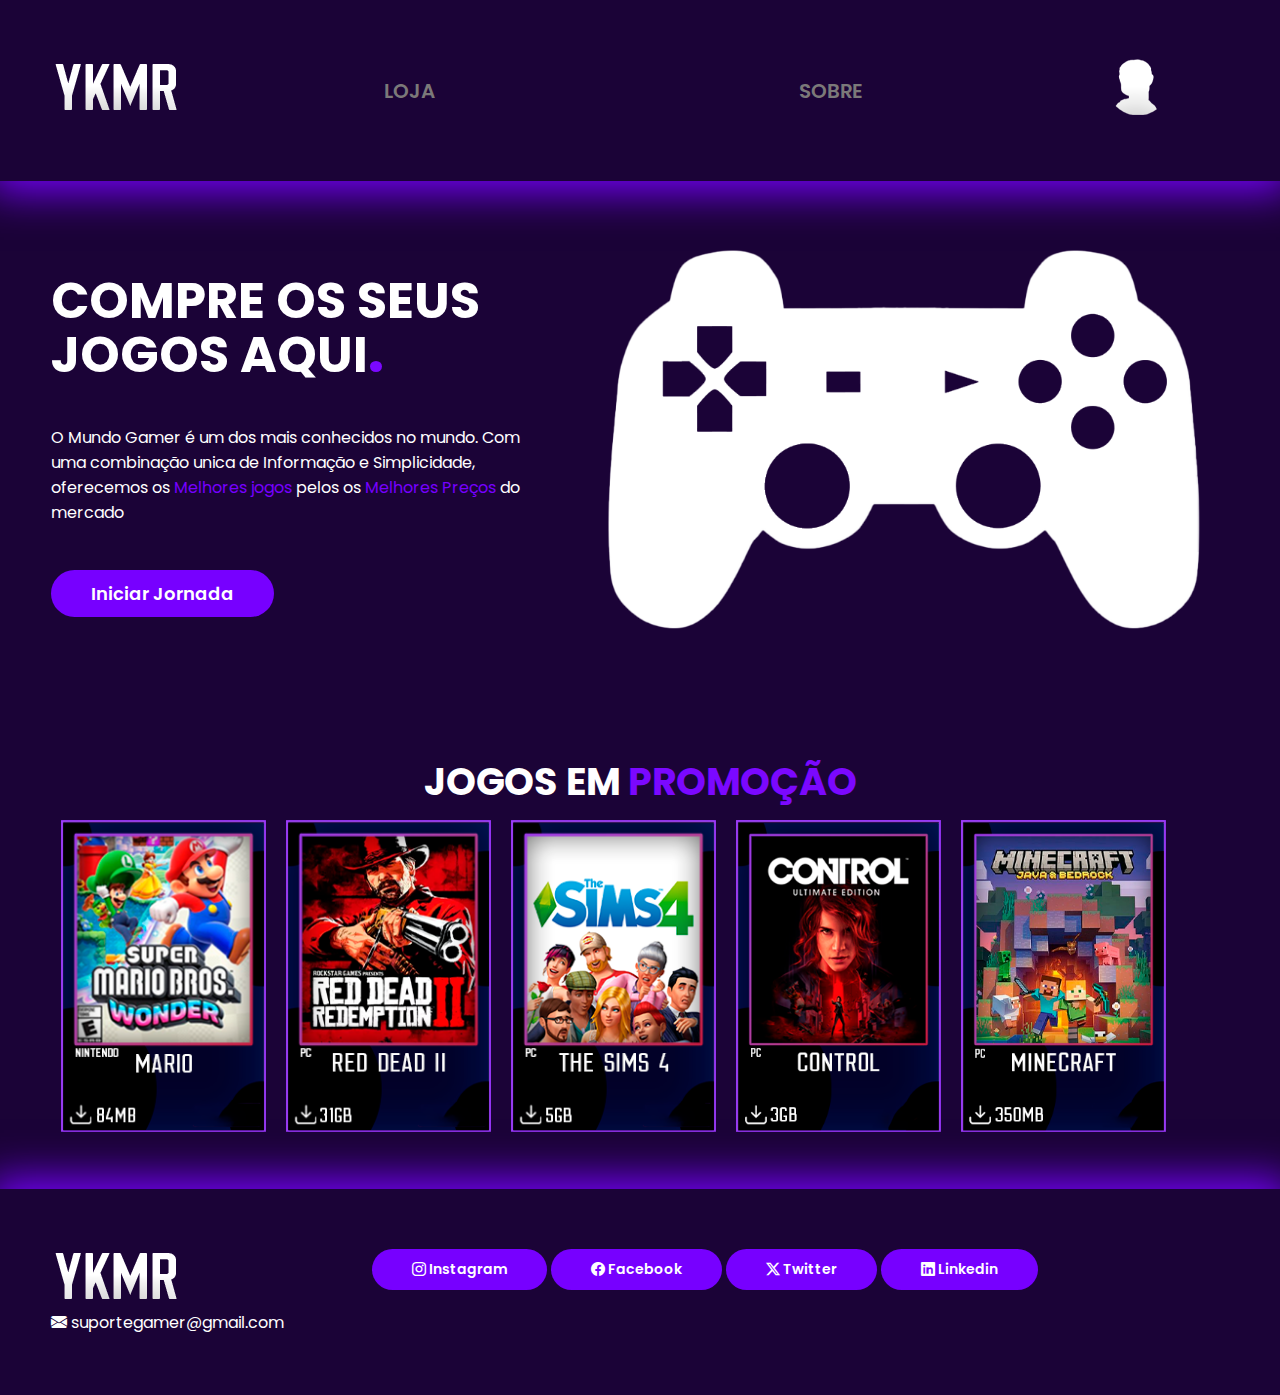
==== commit 24c8feb9: "Implementação do Linkedin" ====
--- a/index.html
+++ b/index.html
@@ -14,6 +14,7 @@
     <link rel="stylesheet" href="css/index.css">
     <title>Games YKMR</title>
     <script src='script/index.js'></script>
+    <script src="https://platform.linkedin.com/badges/js/profile.js" async defer type="text/javascript"></script>
 
 </head>
 <body>
@@ -29,8 +30,22 @@
             <nav class="menu-desktop">
                 <ul>
                     <li><a href="#">LOJA</a></li>
-                    <li><a href="#">SOBRE</a></li>
-                </ul>
+                    <li class="linkedin-container">
+                        <a href="https://www.linkedin.com/in/kauanpedrosa" class="linkedin-btn">SOBRE</a>
+                        <div class="linkedin-selo">
+                            <div class="badge-base LI-profile-badge" 
+                                 data-locale="pt_BR" data-size="medium" 
+                                 data-theme="dark" data-type="VERTICAL" 
+                                 data-vanity="kauan-pedrosa-m-da-silva-56b8bb307" 
+                                 data-version="v1">
+                                <a class="badge-base__link LI-simple-link" 
+                                   href="https://br.linkedin.com/in/kauan-pedrosa-m-da-silva-56b8bb307?trk=profile-badge">
+                                </a>
+                            </div>
+                        </div>
+                    </li>
+                </ul>                
+
             </nav>
 
             <div class="usuario">
@@ -39,8 +54,7 @@
                 </button>
                 <div class="dropdown-content">
                     <a href="view/cadastro.html" id="cadastro">Cadastro</a>
-                    <a href="#" id="login">Login</a>
-                    <a href="view/login.html" id="logout">Deslogar</a>
+                    <a href="view/login.html" id="login">Login</a>
                 </div>
             </div><!--usuario-->
             
@@ -110,8 +124,10 @@
 
                     <div class="redesociais">
                         <a href="#"><button><i class="bi bi-instagram"></i> Instagram</button></a>
-                        <a href="#"><button><i class="bi bi-facebook"></i>  Facebook</button></a>
+                        <a href="#"><button><i class="bi bi-facebook"></i> Facebook</button></a>
                         <a href="#"><button><i class="bi bi-twitter-x"></i> Twitter</button></a>
+                        <a href="https://www.linkedin.com/in/kauanpedrosa"><button><i class="bi bi-linkedin"></i> Linkedin</button></a>
+
                     </div>
 
                     <div class="redesociaismob">
--- a/css/index.css
+++ b/css/index.css
@@ -271,6 +271,27 @@
   text-decoration: underline;
 }
 
+.linkedin-container {
+  position: relative; /* Mantém o selo dentro do contexto do li */
+  display: inline-block;
+}
+
+.linkedin-selo {
+  display: none;
+  position: absolute;
+  top: 30px; /* Ajuste conforme necessário */
+  left: 0;
+  background-color: transparent;
+  padding: 10px;
+  border-radius: 5px;
+  z-index: 1000; /* Garante que apareça acima de outros elementos */
+}
+
+.linkedin-container:hover .linkedin-selo {
+  display: block;
+}
+
+
 @media screen and (max-width: 1020px){
 
   /* CLASSES GERAIS */
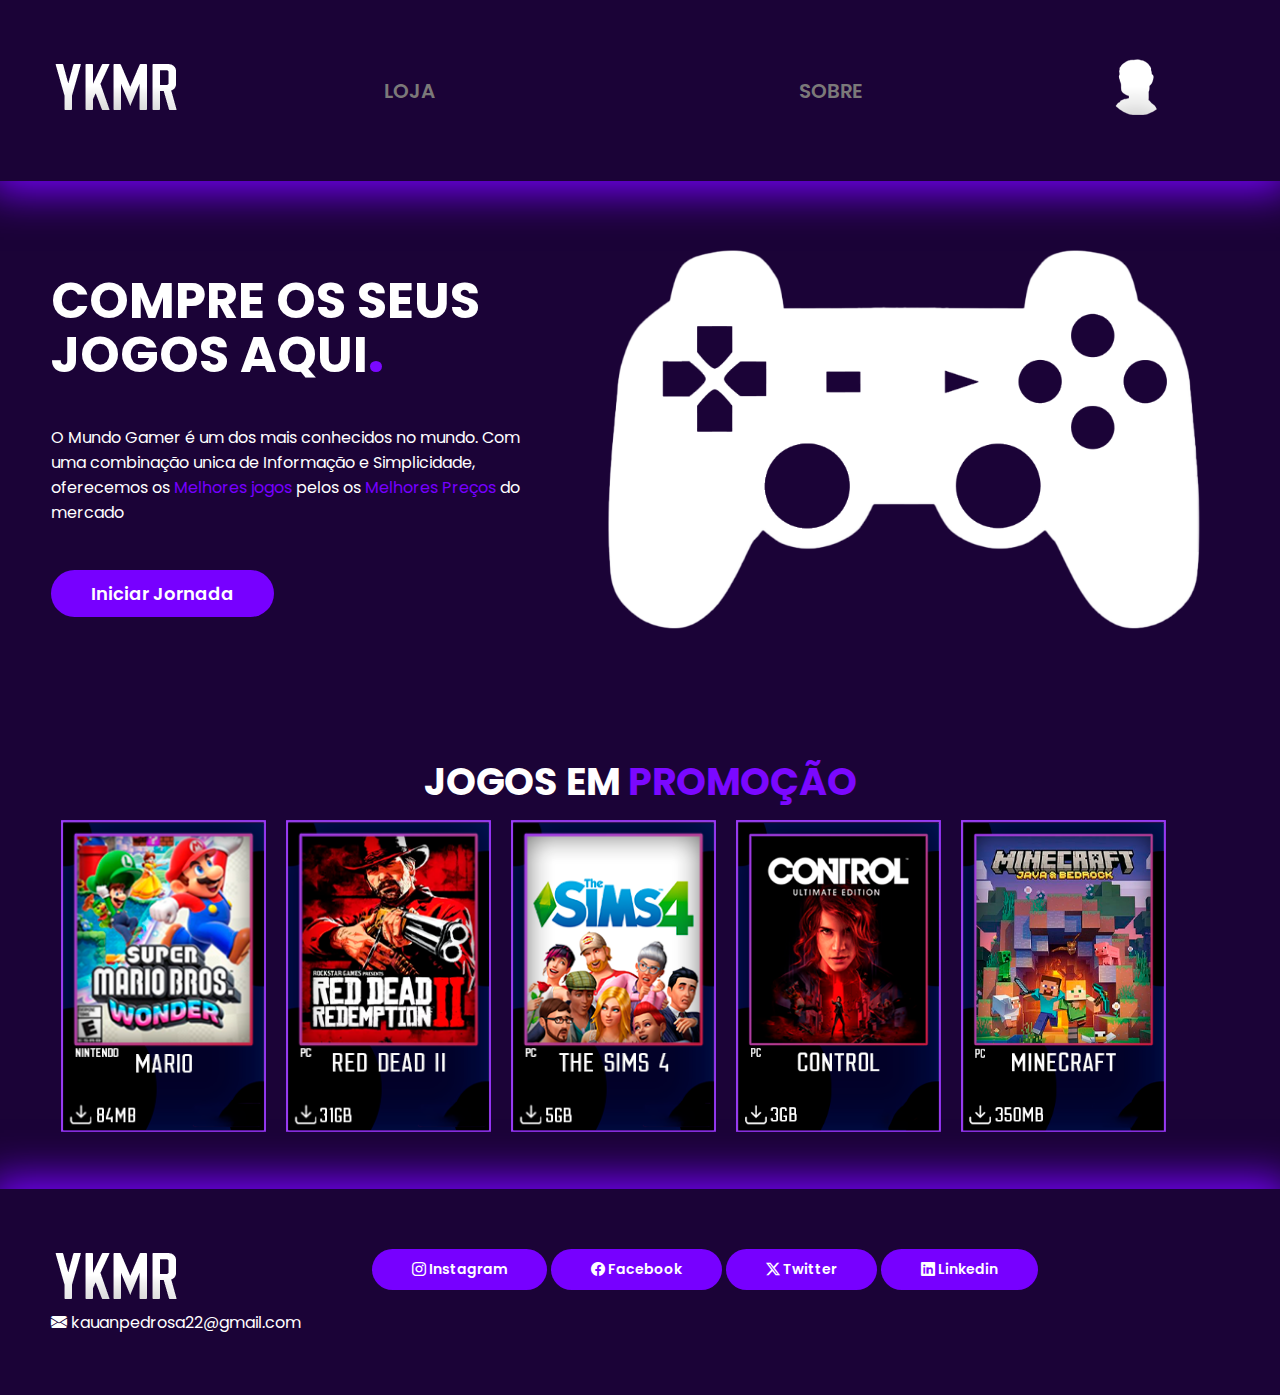
==== commit 6798dd80: "Implementação do Linkedin" ====
--- a/index.html
+++ b/index.html
@@ -139,7 +139,7 @@
             </div><!--line-footer-->
 
             <div class="line-footer">
-                <p><i class="bi bi-envelope-fill"></i> <a href="#">suportegamer@gmail.com</p></a>
+                <p><i class="bi bi-envelope-fill"></i> <a href="#">kauanpedrosa22@gmail.com</p></a>
 
             </div><!--line-footer-->
         </div><!--interface-->
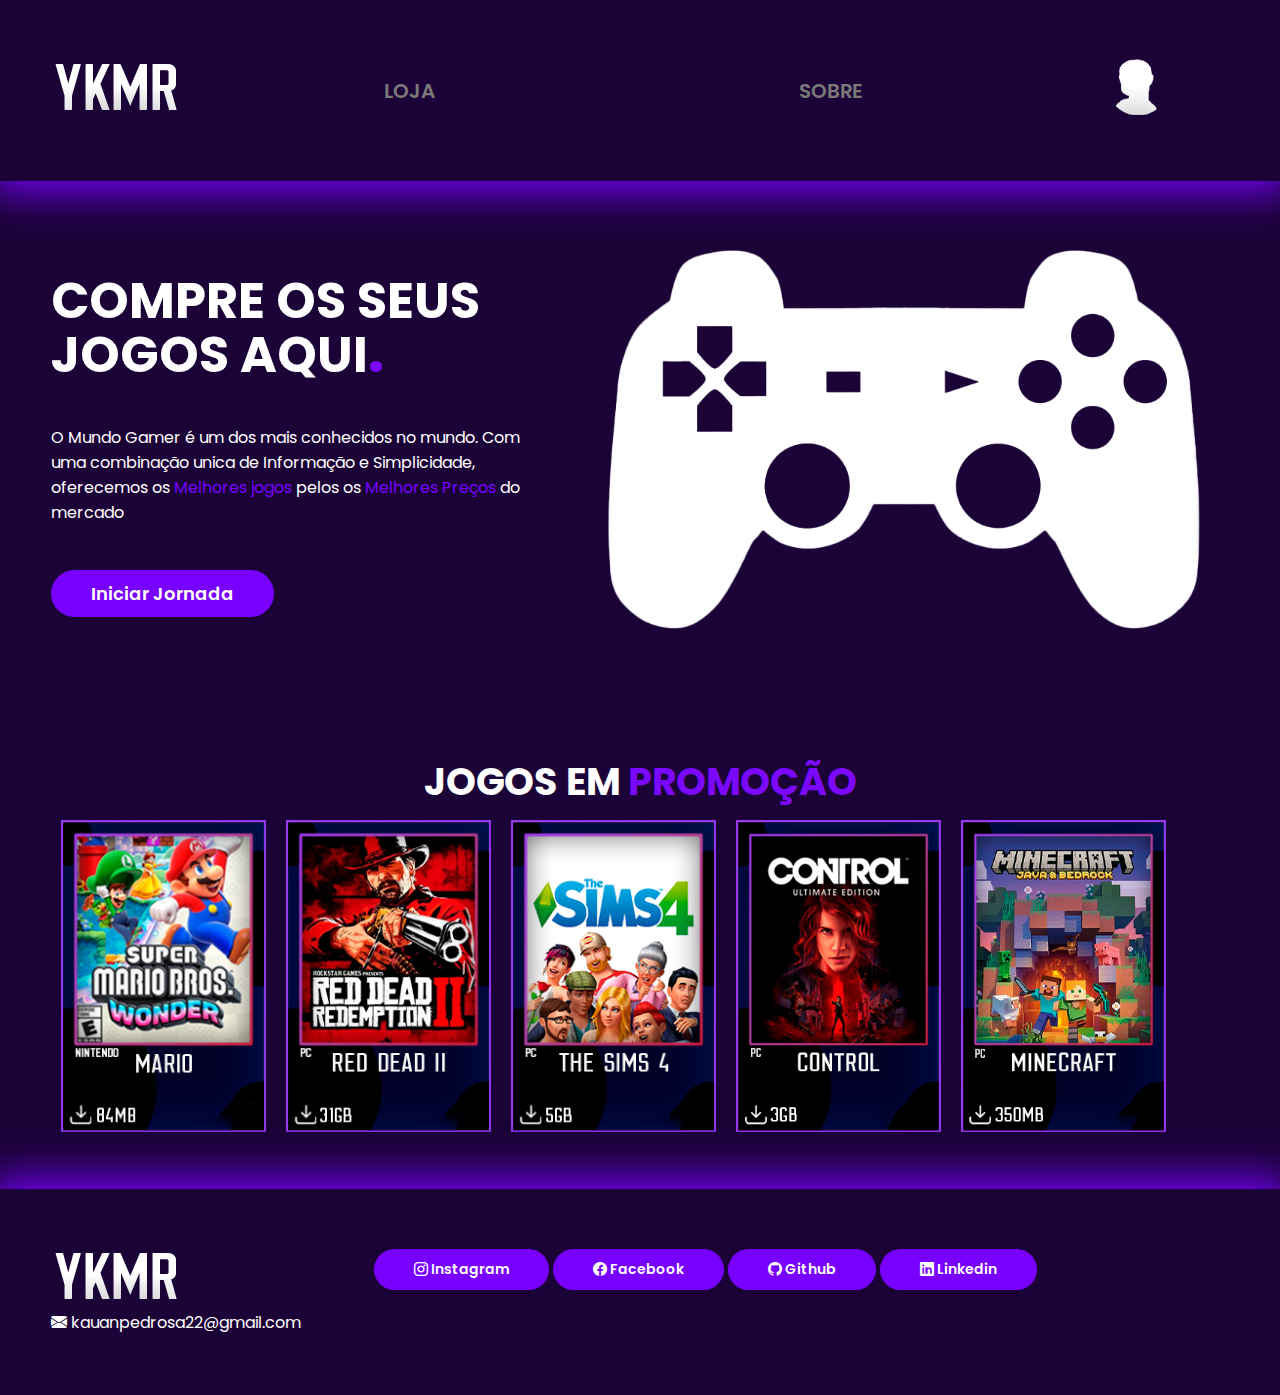
==== commit a9bfdafb: "Implementação do Github" ====
--- a/index.html
+++ b/index.html
@@ -125,7 +125,7 @@
                     <div class="redesociais">
                         <a href="#"><button><i class="bi bi-instagram"></i> Instagram</button></a>
                         <a href="#"><button><i class="bi bi-facebook"></i> Facebook</button></a>
-                        <a href="#"><button><i class="bi bi-twitter-x"></i> Twitter</button></a>
+                        <a href="https://github.com/kauanpedrosa"><button><i class="bi bi-github"></i> Github</button></a>
                         <a href="https://www.linkedin.com/in/kauanpedrosa"><button><i class="bi bi-linkedin"></i> Linkedin</button></a>
 
                     </div>
@@ -133,7 +133,8 @@
                     <div class="redesociaismob">
                         <a href="#"><button><i class="bi bi-instagram"></i></button></a>
                         <a href="#"><button><i class="bi bi-facebook"></i></button></a>
-                        <a href="#"><button><i class="bi bi-twitter-x"></i></button></a>
+                        <a href="https://github.com/kauanpedrosa"><button><i class="bi bi-github"></i></button></a>
+                        <a href="https://www.linkedin.com/in/kauanpedrosa"><button><i class="bi bi-linkedin"></i></button></a>
                     </div>
                 </div><!--flex-->
             </div><!--line-footer-->
